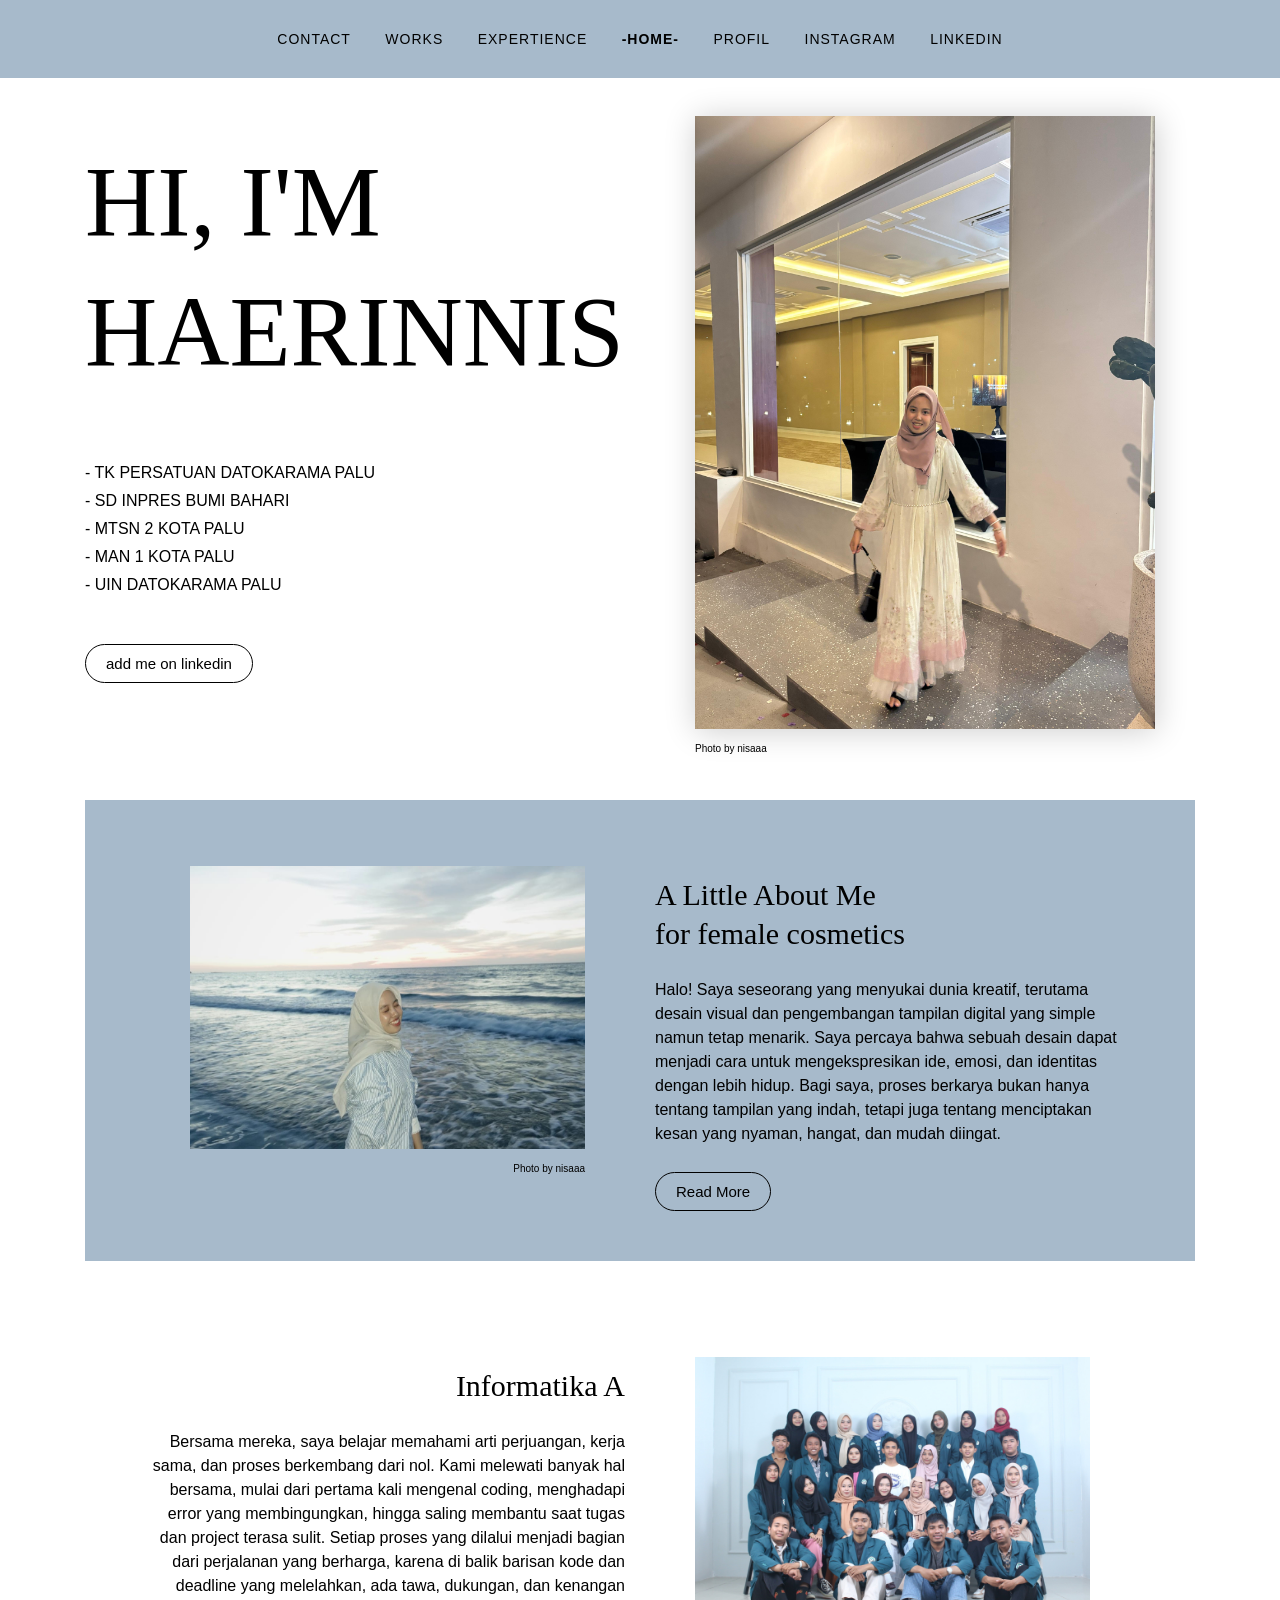
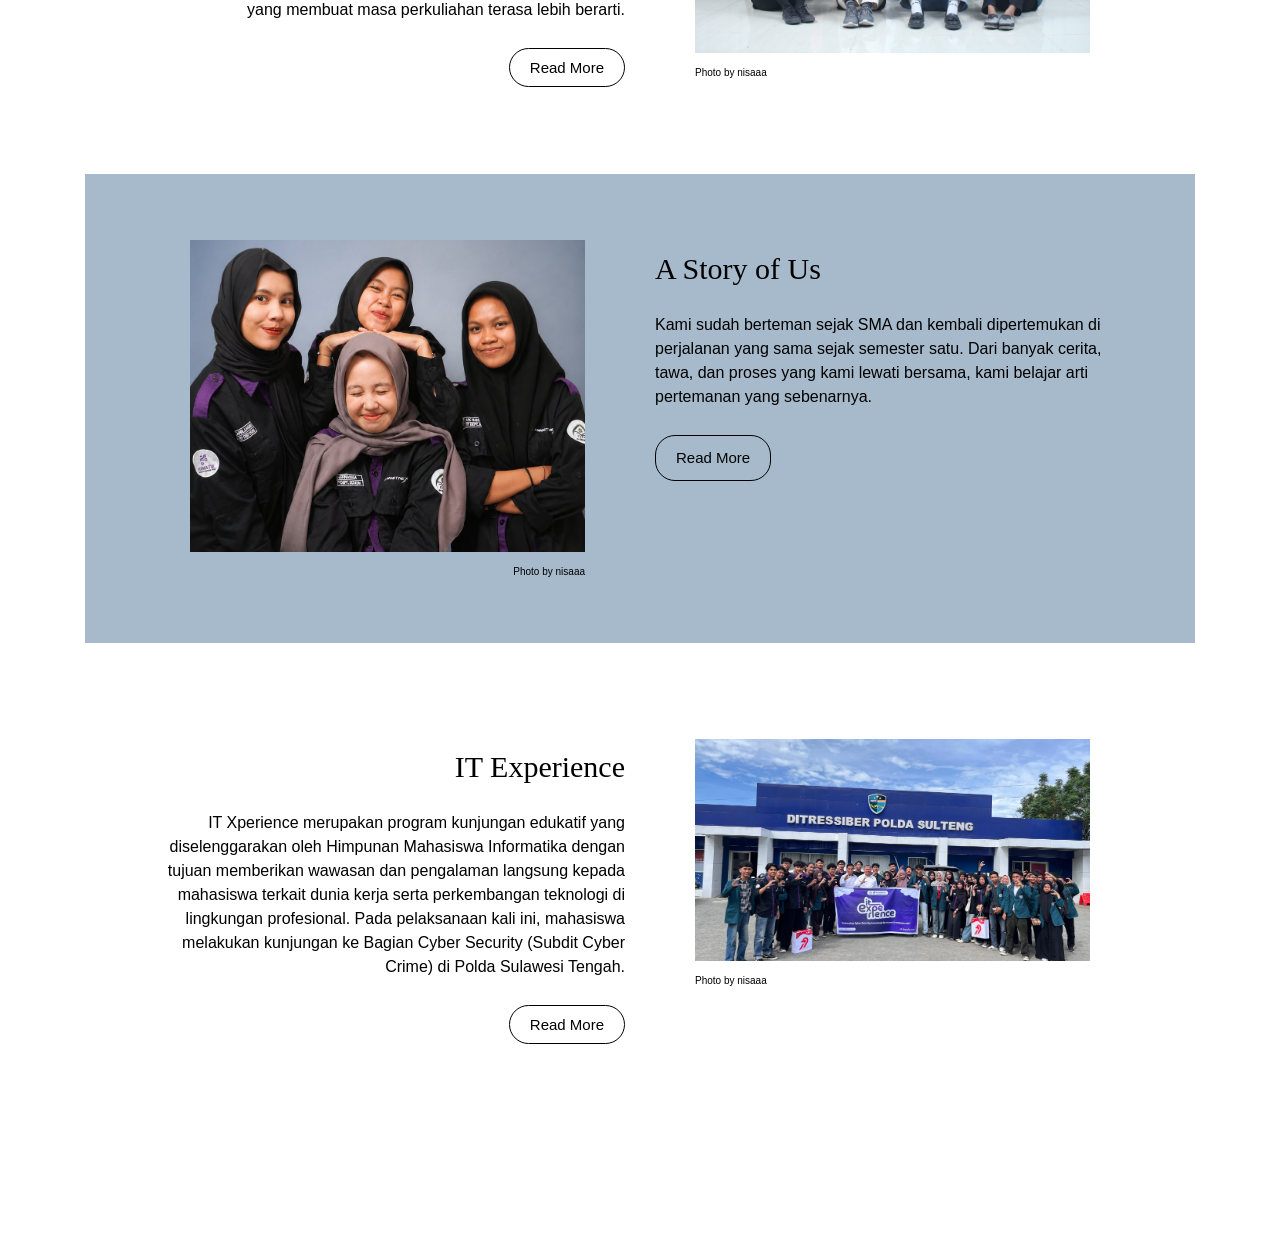
==== index.html @ 908030ef "first commit" ====
<!DOCTYPE html>
<html>
<head>
	<meta charset="utf-8">
	<meta name="viewport" content="width=device-width, initial-scale=1.0">
	<title>Portfolio</title>
	<link rel="stylesheet" href="css/bootstrap-grid.css" type="text/css">
	<link rel="stylesheet" href="css/styles.css" type="text/css">
	<!-- add google font -->
	<link href=<link href=<link href=<link href="https://fonts.googleapis.com/css2?family=Titan+One&display=swap" rel="stylesheet">
</head>

<body>
	<nav>
		<ul >
			<li><a href="#contact">contact</a></li>
			<li>works</li>
			<li>expertience</li>
			<li><a href="https://nisaaa.id/"></a><strong>-Home-</strong></li>
			<li><a href="profil.html">profil</a></li>
			<li><a href="https://www.instagram.com/usnisaa._?igsh=ZnUzdGQybzJwYWk1" target="_blank">instagram</a></li>
			<li>linkedin</li>

		</ul>
	</nav>
	<header>
		<div class="container">
			<div class="row">
				<!-- right coloum -->
				<div class="col-sm">
					<h1>HI, I'M</br>
					HAERINNIS</h1>
					<ul >
						<li>- TK PERSATUAN DATOKARAMA PALU  </li>
						<li>- SD INPRES BUMI BAHARI </li>
						<li>- MTSN 2 KOTA PALU</li>
						<li>- MAN 1 KOTA PALU</li>
						<li>- UIN DATOKARAMA PALU</li>
					</ul> 
					<a href="" class="button">add me on linkedin</a>
				</div>
				<!-- left coloum -->
				<div class="col-sm">
					<figure>
						<img src="img/profil2.jpeg" class="intro-img" alt="Jone Doe">
						<figcaption>
							Photo by nisaaa
						</figcaption>
					</figure>
				</div>
			</div>
		
	<section class="project blue">
		<div class="container">
			<div class="row">
				<!-- right coloum -->
				<div class="col-sm">
					<figure>
						<img src="img/nisa2.jpeg" alt="cosmetics">
						<figcaption class="right-alignment">
							Photo by nisaaa
						</figcaption>
					</figure> 
				</div>
				<div class="col-sm">
					<h2>A Little About Me<br>for female cosmetics</h2>
					<p>Halo! Saya seseorang yang menyukai dunia kreatif, terutama desain visual dan pengembangan tampilan digital yang simple namun tetap menarik. Saya percaya bahwa sebuah desain dapat menjadi cara untuk mengekspresikan ide, emosi, dan identitas dengan lebih hidup. Bagi saya, proses berkarya bukan hanya tentang tampilan yang indah, tetapi juga tentang menciptakan kesan yang nyaman, hangat, dan mudah diingat. </p>
					</p>
					<a href="/detail.html" class="button">Read More </a>
				</div>
			</div>
		</div>
	</section>
	<!-- project2 -->
	<section class="project">
		<div class="container">
			<div class="row">
				<!-- right coloum -->
				<div class="col-sm right-alignment">
					<h2>Informatika A  <br> </h2>
					<p>Bersama mereka, saya belajar memahami arti perjuangan, kerja sama, dan proses berkembang dari nol. Kami melewati banyak hal bersama, mulai dari pertama kali mengenal coding, menghadapi error yang membingungkan, hingga saling membantu saat tugas dan project terasa sulit. Setiap proses yang dilalui menjadi bagian dari perjalanan yang berharga, karena di balik barisan kode dan deadline yang melelahkan, ada tawa, dukungan, dan kenangan yang membuat masa perkuliahan terasa lebih berarti.</p>
					<a href="detail2.html" class="button">Read More </a>
				</div>
				<div class="col-sm">
					<figure>
						<img src="img/if1.jpeg" alt="kelass">
						<figcaption>
							Photo by nisaaa
						</figcaption>
					</figure> 
				</div>
			</div>
		</div>
	</section>
	<section class="project blue">
		<!-- project3 -->
		<div class="container">
			<div class="row">
				<!-- right coloum -->
				<div class="col-sm">
					<figure>
						<img src="img/pro.jpeg" alt="cosmetic">
						<figcaption class="right-alignment">
							Photo by nisaaa
						</figcaption>
					</figure>
				</div> 
				<div class="col-sm">
					<h2>A Story of Us<br> </h2>
					<p> Kami sudah berteman sejak SMA dan kembali dipertemukan 
						di perjalanan yang sama sejak semester satu. 
						Dari banyak cerita, tawa, dan proses yang kami lewati bersama, 
						kami belajar arti pertemanan yang sebenarnya. <p>
						<a href="detail3.html" class="button">Read More </a>
					</div>
				</div>
			</div>
		</section>
			</section>
	<!-- project2 -->
	<section class="project">
		<div class="container">
			<div class="row">
				<!-- right coloum -->
				<div class="col-sm right-alignment">
					<h2>IT Experience <br> </h2>
					<p>IT Xperience merupakan program kunjungan edukatif yang diselenggarakan oleh Himpunan Mahasiswa Informatika dengan tujuan memberikan wawasan dan pengalaman langsung kepada mahasiswa terkait dunia kerja serta perkembangan teknologi di lingkungan profesional. Pada pelaksanaan kali ini, mahasiswa melakukan kunjungan ke Bagian Cyber Security (Subdit Cyber Crime) di Polda Sulawesi Tengah. </p>
					<a href="detail4.html" class="button">Read More </a>
				</div>
				<div class="col-sm">
					<figure>
						<img src="img/it1.jpeg" alt="kelass">
						<figcaption>
							Photo by nisaaa
						</figcaption>
					</figure> 
				</div>
			</div>
		</div>
	</section>
---- css/styles.css ----
body{
	font-family: 'Poppins', sans-serif;
}
body, ul{
	margin: 0;
	padding:0;
}

h1,h2, .skill-list {
	font-family: 'Titan One', cursive;

}

img{
	/*this limit width image*/
	max-width: 100%;
}
nav{
	background-color: #A7BACB;
	position: fixed;
	z-index: 1;
	width: 100%;
}
header{
	top:70px;
	position: relative;
	margin-bottom:  220px;
	background-image: url('../img/background.png');
	background-repeat: no-repeat;
	background-size: cover;
	background-position-y: -140px; 
}

nav ul li{
	display: inline-block;
	margin: 0 15px;
	padding:0;
	text-transform: uppercase;
	letter-spacing: 1px;
	font-size: 14px;
}

nav ul{
	margin: 0 auto;
	text-align: center;
	padding: 30px;

}

h1{
	font-size: 100px;
	line-height: 130%;
}
h2{
	font-size: 30px;
	line-height: 130%;
}
h1, h2{
	font-weight: normal;
}
p{
	line-height: 150%;
}

ul li{
	list-style: none;
	margin: 10px 0;
}

.button{
	border: 1px solid black;
	font-size: 15px;
	border-radius: 20px;
	text-decoration: none;
	color: black;
	padding: 10px 20px;
	margin-top:40px;
	display: inline-block;
	transition: background 0.5s ease-in-out;
}
.button:hover{
	background:black;
	color: white; 

}
figcaption{
	font-size: 10px;
	margin-top: 10px;
}

.intro-img{
	box-shadow: 1px 2px 30px rgba(0,0,0,0.2);
	margin-top: 30px;

}

.skill-list {
	text-align: center;
	font-size: 50px;
	line-height: 150%;
	margin-bottom:130px;
}
.project{
	margin: 30px 0; 
	padding: 50px;
}

.blue{
	background-color: #A7BACB;
}

.project .button{
	margin-top: 10px;
}
footer{
	text-align: center;
	margin:100px;

}
footer h2{
	font-size: 50px;
	margin-bottom:100px; 

}
.right-alignment{
	text-align: right;
}

li.empty{
	width: 90px;
	border-top: 1px solid black;
	top:-5px;
	position: relative; 
}

nav li a{
	text-decoration: none;
	color: black;
}
nav li a:hover{
	text-decoration: underline;
}

//* PROJECT GALLERY */

.project-slider{
	margin-top: 30px;
	overflow: hidden;
}

.slider-container{
	display: flex;
	gap: 20px;
	justify-content: space-between;
}

.slider-slide{
	width: 32%;
}

.slider-slide img{
	width: 100%;
	height: 250px;
	object-fit: cover;
	border-radius: 20px;
	box-shadow: 0 5px 15px rgba(0,0,0,0.1);
	transition: 0.3s;
}

.slider-slide img:hover{
	transform: scale(1.03);
}

.slider-controls{
	display: none;
}

/* Hilangkan tombol titik */
.slider-controls{
    display: none;
}
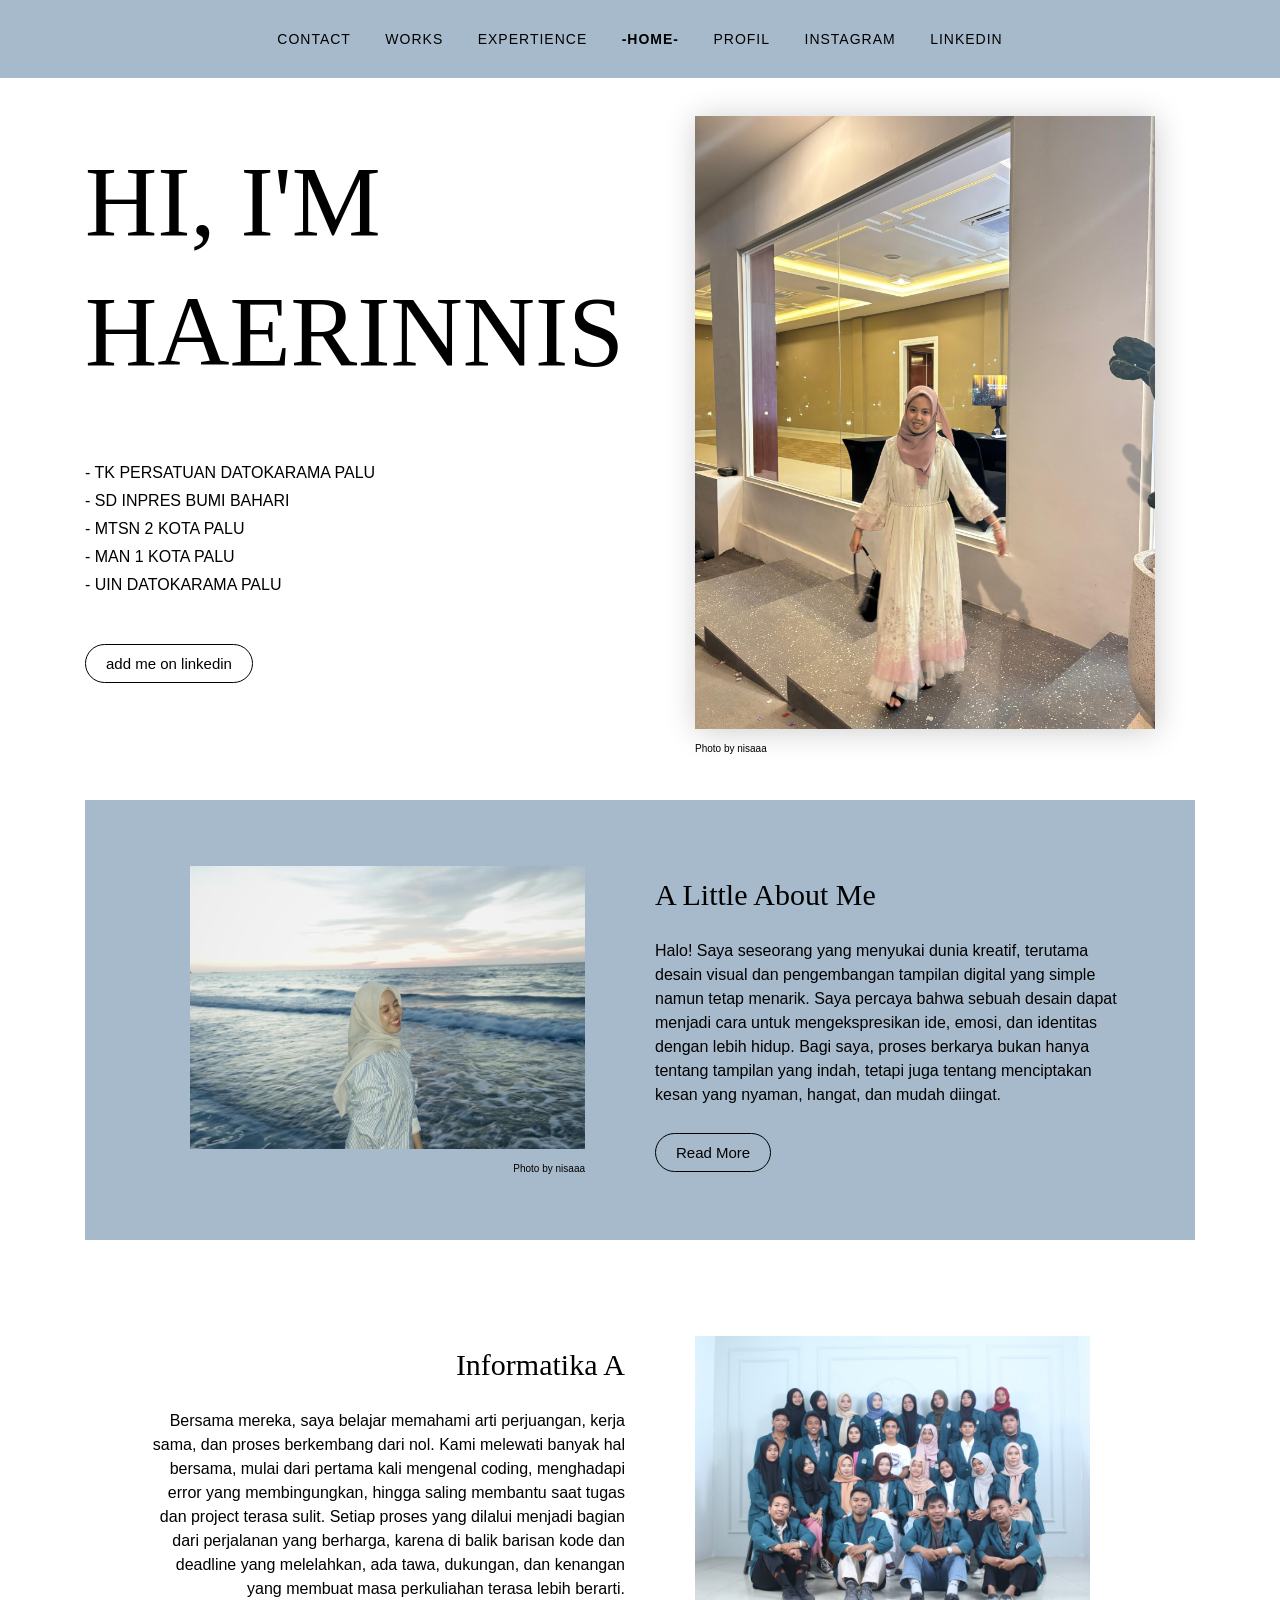
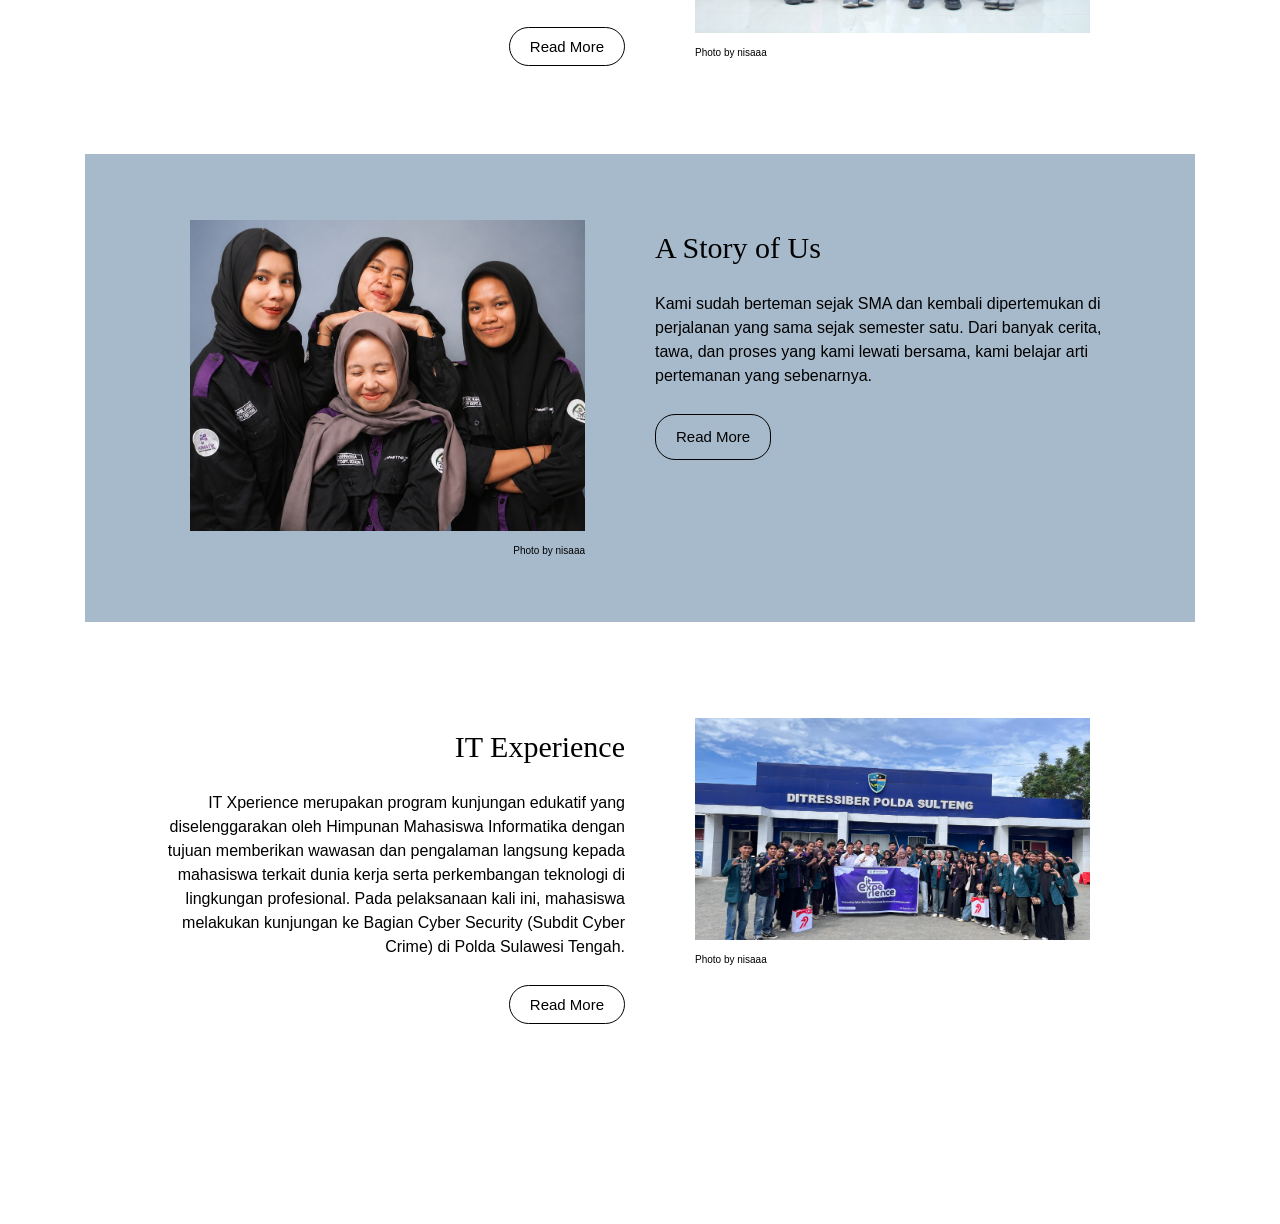
==== commit 558ef843: "update file" ====
--- a/index.html
+++ b/index.html
@@ -63,10 +63,10 @@
 					</figure> 
 				</div>
 				<div class="col-sm">
-					<h2>A Little About Me<br>for female cosmetics</h2>
+					<h2>A Little About Me</h2>
 					<p>Halo! Saya seseorang yang menyukai dunia kreatif, terutama desain visual dan pengembangan tampilan digital yang simple namun tetap menarik. Saya percaya bahwa sebuah desain dapat menjadi cara untuk mengekspresikan ide, emosi, dan identitas dengan lebih hidup. Bagi saya, proses berkarya bukan hanya tentang tampilan yang indah, tetapi juga tentang menciptakan kesan yang nyaman, hangat, dan mudah diingat. </p>
 					</p>
-					<a href="/detail.html" class="button">Read More </a>
+					<a href="detail.html" class="button">Read More </a>
 				</div>
 			</div>
 		</div>
@@ -140,4 +140,4 @@
 	</section>
 			
 		
-		+		
